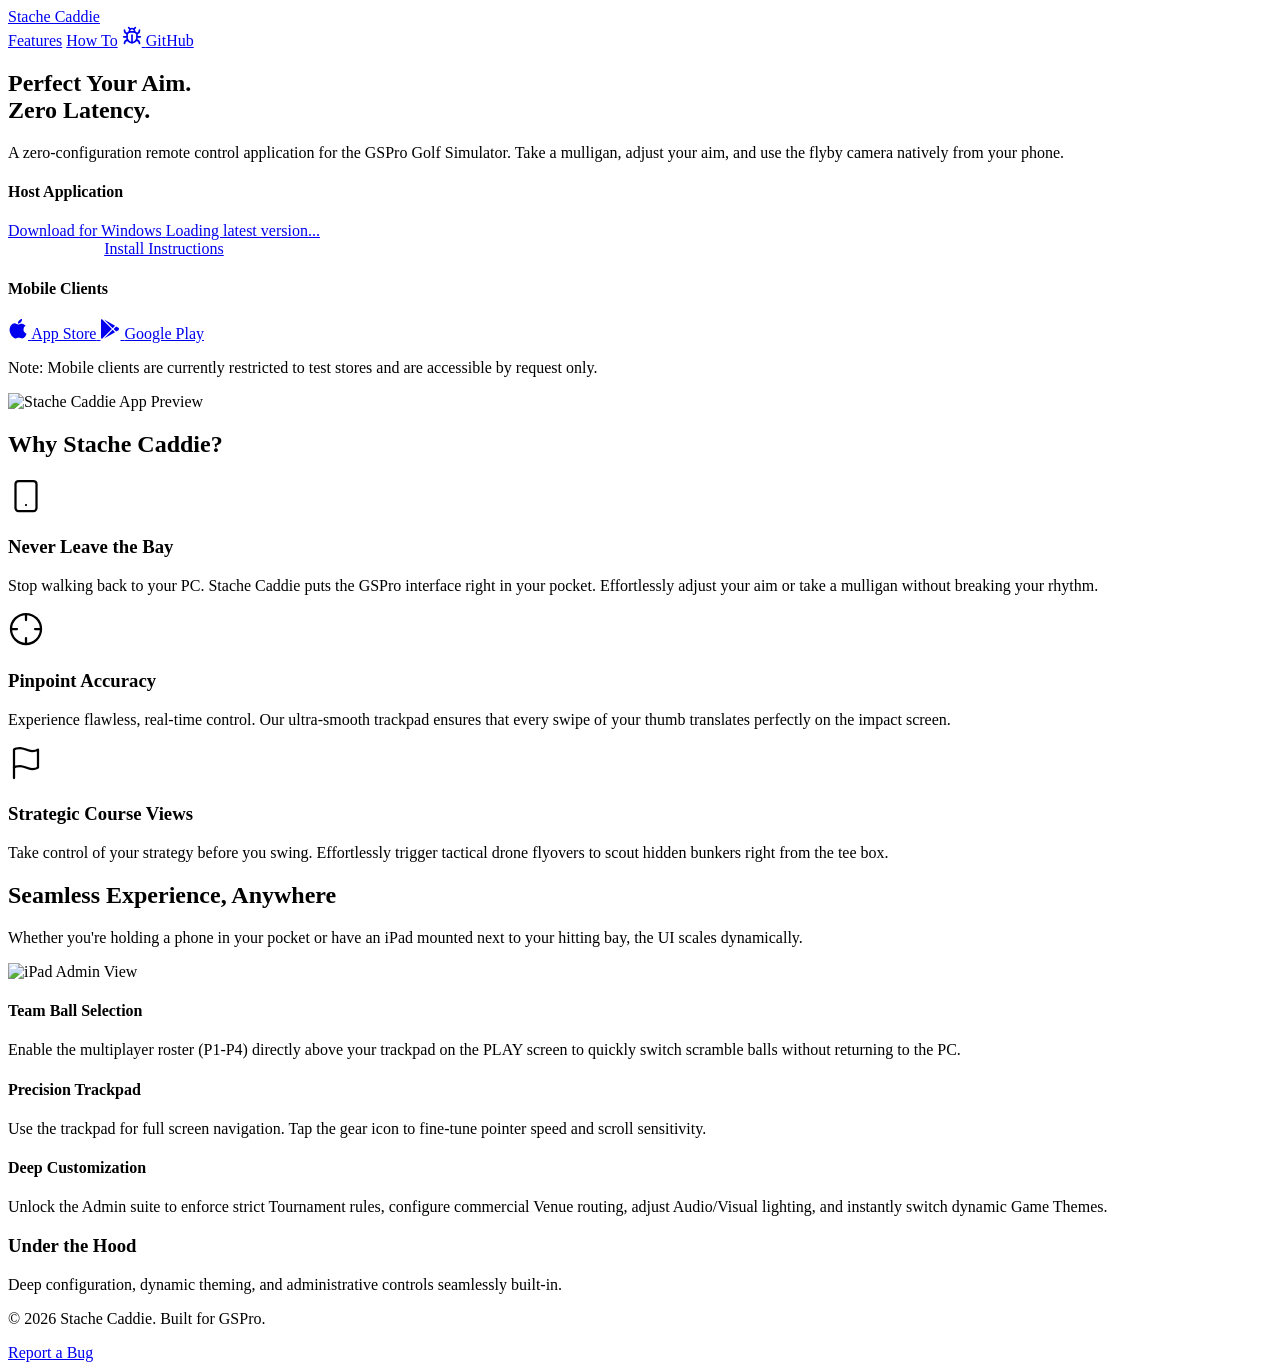
==== docs/index.html @ d5c8b2af "Deploy Website Update safely to /docs natively" ====
<!doctype html>
<html lang="en">
  <head>
    <meta charset="UTF-8" />
    <link rel="icon" type="image/png" href="/stachecaddie-support/caddie_gentlemen_logo.png" />
    <meta name="viewport" content="width=device-width, initial-scale=1.0" />
    <title>Stache Caddie | Low-Latency GSPro Remote</title>
    
    <!-- Google Fonts for Modern Typography -->
    <link rel="preconnect" href="https://fonts.googleapis.com">
    <link rel="preconnect" href="https://fonts.gstatic.com" crossorigin>
    <link href="https://fonts.googleapis.com/css2?family=Outfit:wght@300;400;600;800&family=Inter:wght@400;500;700&display=swap" rel="stylesheet">
    <script type="module" crossorigin src="/stachecaddie-support/assets/index-BdtUncjk.js"></script>
    <link rel="stylesheet" crossorigin href="/stachecaddie-support/assets/index-Cm4TPh2Q.css">
  </head>
  <body>
    <nav class="navbar">
      <a href="#" class="logo-container">
        <div class="logo-svg"></div>
        <span class="logo-text">Stache Caddie<span class="logo-dot"></span></span>
      </a>
      <div class="nav-links">
        <a href="#features">Features</a>
        <a href="#how-to">How To</a>
        <a href="https://github.com/btardell/stachecaddie-support/issues/new" target="_blank" class="nav-icon" title="File a bug">
          <svg xmlns="http://www.w3.org/2000/svg" width="20" height="20" viewBox="0 0 24 24" fill="none" stroke="currentColor" stroke-width="2" stroke-linecap="round" stroke-linejoin="round" class="lucide lucide-bug"><path d="m8 2 1.88 1.88"/><path d="M14.12 3.88 16 2"/><path d="M9 7.13v-1a3.003 3.003 0 1 1 6 0v1"/><path d="M12 20c-3.3 0-6-2.7-6-6v-3a4 4 0 0 1 4-4h4a4 4 0 0 1 4 4v3c0 3.3-2.7 6-6 6"/><path d="M12 20v-9"/><path d="M6.53 9C4.6 8.8 3 7.1 3 5"/><path d="M6 13H2"/><path d="M3 21c0-2.1 1.7-3.9 3.8-4"/><path d="M20.97 5c0 2.1-1.6 3.8-3.5 4"/><path d="M22 13h-4"/><path d="M17.2 17c2.1.1 3.8 1.9 3.8 4"/></svg>
        </a>
        <a href="https://github.com/btardell/stachecaddie-support" target="_blank" class="nav-btn">GitHub</a>
      </div>
    </nav>

    <main>
      <!-- Hero Section -->
      <section class="hero glass-panel">
        <div class="hero-content">
          <h1 class="hero-title">Perfect Your Aim.<br><span class="gradient-text">Zero Latency.</span></h1>
          <p class="hero-subtitle">A zero-configuration remote control application for the GSPro Golf Simulator. Take a mulligan, adjust your aim, and use the flyby camera natively from your phone.</p>
          
          <div class="cta-container">
            <h4 class="cta-label">Host Application</h4>
            <div class="download-wrapper" style="display: inline-flex; flex-direction: column; align-items: center;">
              <a href="#" id="download-btn" class="primary-btn">
                <span class="btn-text">Download for Windows</span>
                <span class="btn-subtext" id="release-version">Loading latest version...</span>
              </a>
              <div class="helper-links">
                <a href="https://github.com/btardell/stachecaddie-support/wiki/Installation" target="_blank" class="release-notes-link">Install Instructions</a>
                <a href="#" id="release-notes-link" class="release-notes-link" style="display: none;">Release Notes</a>
              </div>
            </div>
            
            <h4 class="cta-label mt-24">Mobile Clients</h4>
            <div class="mobile-downloads">
              <a href="#" id="download-ios" class="secondary-btn">
                <span class="btn-icon">
                  <svg xmlns="http://www.w3.org/2000/svg" width="20" height="20" fill="currentColor" viewBox="0 0 16 16"><path d="M11.182.008C11.148-.03 9.923.023 8.857 1.18c-1.066 1.156-.902 2.482-.878 2.516.024.034 1.52.087 2.475-1.258.955-1.345.762-2.391.728-2.43Zm3.314 11.733c-.048-.096-2.325-1.234-2.113-3.422.212-2.189 1.675-2.789 1.698-2.854.023-.065-.597-.79-1.254-1.157a3.692 3.692 0 0 0-1.563-.434c-1.082-.058-2.416.591-3.042.591-.626 0-1.89-1.06-2.92-1.06-1.03 0-2.062.614-2.825 1.636-.763 1.022-1.636 3.018-1.042 5.088.594 2.07 1.587 3.328 2.054 3.863.467.535 1.488 1.524 2.658 1.534.84.007 1.253-.478 2.5-.478 1.246 0 1.611.478 2.5.478 1.189 0 2.222-1.02 2.658-1.534.436-.514 1.116-2.585 1.142-2.65Z"/></svg>
                </span>
                <span class="btn-text">App Store</span>
              </a>
              <a href="#" id="download-android" class="secondary-btn">
                <span class="btn-icon">
                  <svg xmlns="http://www.w3.org/2000/svg" viewBox="0 0 512 512" width="20" height="20" fill="currentColor"><path d="M325.3 234.3L104.6 13l280.8 161.2-60.1 60.1zM47 0C34 6.8 25.3 19.2 25.3 35.3v441.3c0 16.1 8.7 28.5 21.7 35.3l256.6-256L47 0zm425.2 225.6l-58.9-34.1-65.7 64.5 65.7 64.5 60.1-34.1c18-14.3 18-46.5-1.2-60.8zM104.6 499l280.8-161.2-60.1-60.1L104.6 499z"/></svg>
                </span>
                <span class="btn-text">Google Play</span>
              </a>
            </div>
            <p class="test-store-note">Note: Mobile clients are currently restricted to test stores and are accessible by request only.</p>
          </div>
        </div>
        <div class="hero-graphics">
           <!-- Subtle ambient glow background -->
           <div class="glow-orb primary-glow"></div>
           <div class="glow-orb secondary-glow"></div>
           
           <div class="iphone-frame hero-mockup">
             <div class="iphone-notch"></div>
             <div class="iphone-screen">
               <img src="/stachecaddie-support/assets/mobile-portrait-l8TkgaDy.png" alt="Stache Caddie App Preview" />
             </div>
           </div>
        </div>
      </section>

      <!-- Features Grid -->
      <section id="features" class="features">
        <h2 class="section-title">Why Stache Caddie?</h2>
        <div class="feature-grid">
          <div class="feature-card glass-panel">
            <div class="feature-icon">
              <svg xmlns="http://www.w3.org/2000/svg" width="36" height="36" viewBox="0 0 24 24" fill="none" stroke="currentColor" stroke-width="1.5" stroke-linecap="round" stroke-linejoin="round"><rect x="5" y="2" width="14" height="20" rx="2" ry="2"></rect><line x1="12" y1="18" x2="12.01" y2="18"></line></svg>
            </div>
            <h3>Never Leave the Bay</h3>
            <p>Stop walking back to your PC. Stache Caddie puts the GSPro interface right in your pocket. Effortlessly adjust your aim or take a mulligan without breaking your rhythm.</p>
          </div>
          <div class="feature-card glass-panel">
            <div class="feature-icon">
              <svg xmlns="http://www.w3.org/2000/svg" width="36" height="36" viewBox="0 0 24 24" fill="none" stroke="currentColor" stroke-width="1.5" stroke-linecap="round" stroke-linejoin="round"><circle cx="12" cy="12" r="10"></circle><line x1="22" y1="12" x2="18" y2="12"></line><line x1="6" y1="12" x2="2" y2="12"></line><line x1="12" y1="6" x2="12" y2="2"></line><line x1="12" y1="22" x2="12" y2="18"></line></svg>
            </div>
            <h3>Pinpoint Accuracy</h3>
            <p>Experience flawless, real-time control. Our ultra-smooth trackpad ensures that every swipe of your thumb translates perfectly on the impact screen.</p>
          </div>
          <div class="feature-card glass-panel">
            <div class="feature-icon">
              <svg xmlns="http://www.w3.org/2000/svg" width="36" height="36" viewBox="0 0 24 24" fill="none" stroke="currentColor" stroke-width="1.5" stroke-linecap="round" stroke-linejoin="round"><path d="M4 15s1-1 4-1 5 2 8 2 4-1 4-1V3s-1 1-4 1-5-2-8-2-4 1-4 1z"></path><line x1="4" y1="22" x2="4" y2="15"></line></svg>
            </div>
            <h3>Strategic Course Views</h3>
            <p>Take control of your strategy before you swing. Effortlessly trigger tactical drone flyovers to scout hidden bunkers right from the tee box.</p>
          </div>
        </div>
      </section>

      <!-- How-to / Screenshots Section -->
      <section id="how-to" class="how-to glass-panel">
        <h2 class="section-title">Seamless Experience, Anywhere</h2>
        <p class="section-subtitle">Whether you're holding a phone in your pocket or have an iPad mounted next to your hitting bay, the UI scales dynamically.</p>
        
        <div class="mockup-showcase">
          <div class="mockup-wrapper">
            <div class="ipad-frame">
              <div class="ipad-camera"></div>
              <div class="ipad-screen">
                <img src="/stachecaddie-support/assets/ipad-landscape-YU-fQRrm.png" alt="iPad Admin View" />
                
                <!-- Interactive Hotspots -->
                <div class="hotspot" style="top: 18%; left: 63%;">
                  <div class="hotspot-pulse"></div>
                  <div class="hotspot-tooltip tooltip-left">
                    <h4>Team Ball Selection</h4>
                    <p>Enable the multiplayer roster (P1-P4) directly above your trackpad on the PLAY screen to quickly switch scramble balls without returning to the PC.</p>
                  </div>
                </div>
                
                <div class="hotspot" style="top: 48%; left: 86%;">
                  <div class="hotspot-pulse"></div>
                  <div class="hotspot-tooltip tooltip-left">
                    <h4>Precision Trackpad</h4>
                    <p>Use the trackpad for full screen navigation. Tap the gear icon to fine-tune pointer speed and scroll sensitivity.</p>
                  </div>
                </div>
                
                <div class="hotspot" style="top: 45%; left: 4%;">
                  <div class="hotspot-pulse"></div>
                  <div class="hotspot-tooltip tooltip-right">
                    <h4>Deep Customization</h4>
                    <p>Unlock the Admin suite to enforce strict Tournament rules, configure commercial Venue routing, adjust Audio/Visual lighting, and instantly switch dynamic Game Themes.</p>
                  </div>
                </div>
              </div>
            </div>
            <div class="mockup-caption mt-24">
              <h3>Under the Hood</h3>
              <p>Deep configuration, dynamic theming, and administrative controls seamlessly built-in.</p>
            </div>
          </div>
        </div>
      </section>
    </main>

    <footer>
      <p>&copy; 2026 Stache Caddie. Built for GSPro.</p>
      <div class="footer-links">
        <a href="https://github.com/btardell/stachecaddie-support/issues/new" target="_blank">Report a Bug</a>
      </div>
    </footer>

  </body>
</html>
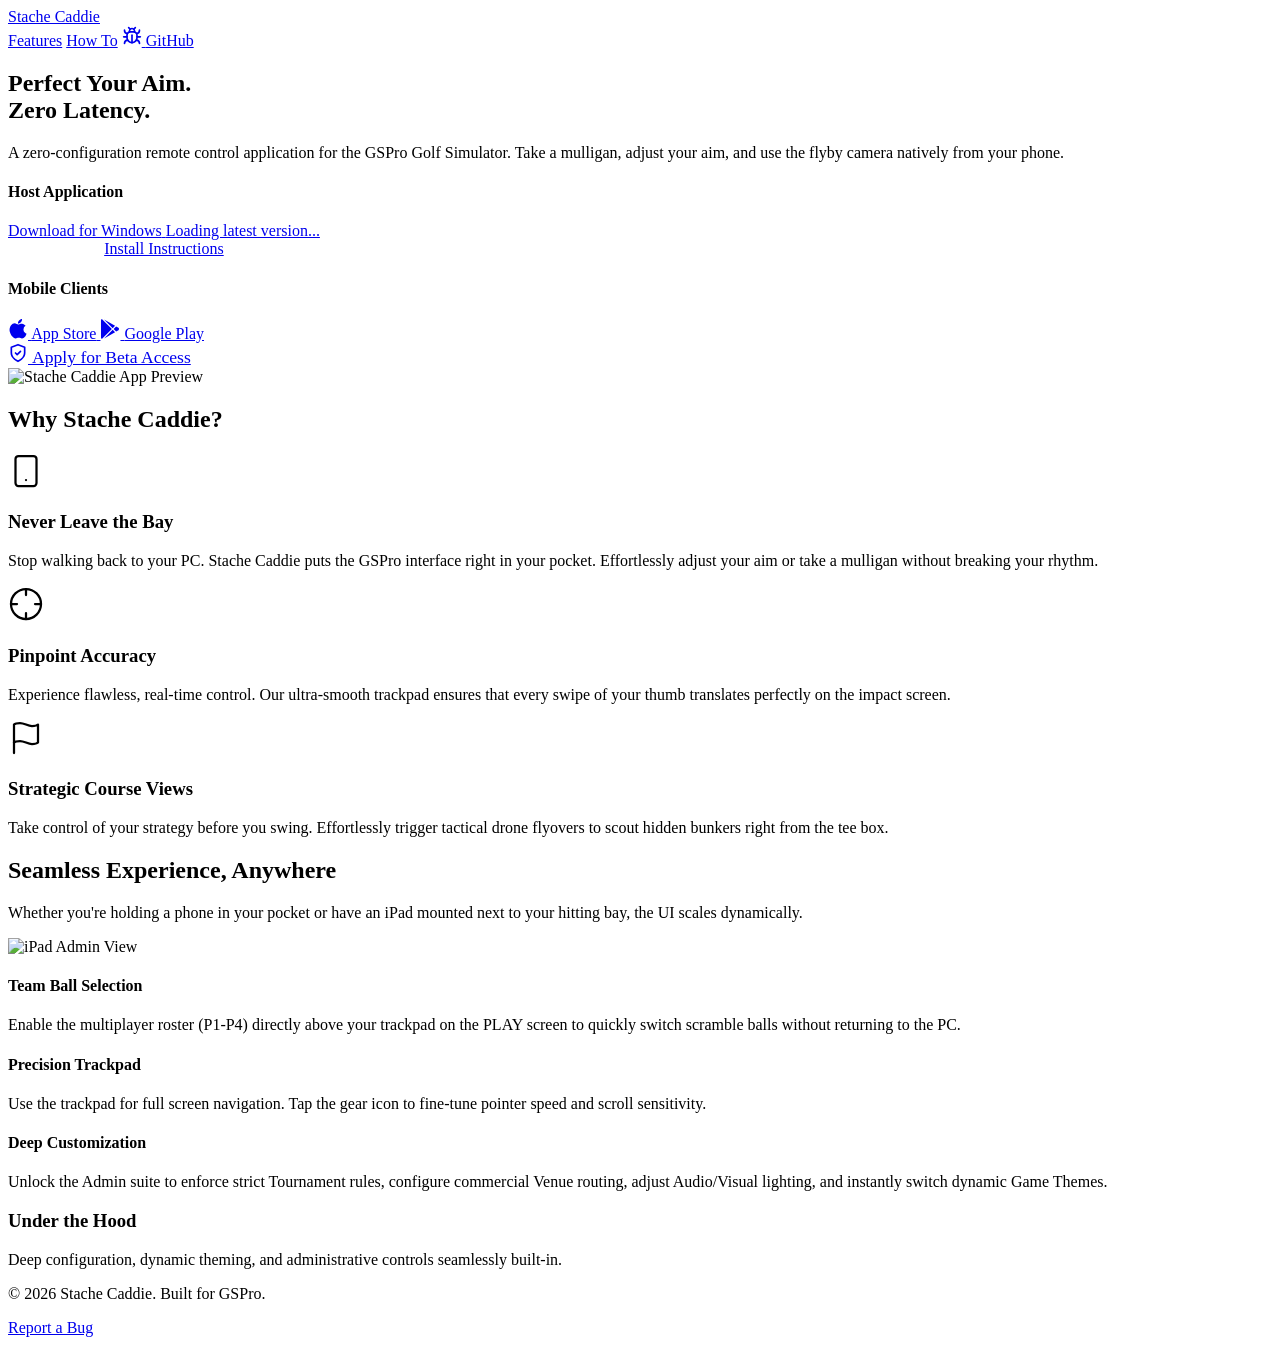
==== commit b1caa532: "Deploy Website Update safely to /docs natively" ====
--- a/docs/index.html
+++ b/docs/index.html
@@ -10,8 +10,8 @@
     <link rel="preconnect" href="https://fonts.googleapis.com">
     <link rel="preconnect" href="https://fonts.gstatic.com" crossorigin>
     <link href="https://fonts.googleapis.com/css2?family=Outfit:wght@300;400;600;800&family=Inter:wght@400;500;700&display=swap" rel="stylesheet">
-    <script type="module" crossorigin src="/stachecaddie-support/assets/index-BdtUncjk.js"></script>
-    <link rel="stylesheet" crossorigin href="/stachecaddie-support/assets/index-Cm4TPh2Q.css">
+    <script type="module" crossorigin src="/stachecaddie-support/assets/index-DUK3x5xq.js"></script>
+    <link rel="stylesheet" crossorigin href="/stachecaddie-support/assets/index-MhyiAfIo.css">
   </head>
   <body>
     <nav class="navbar">
@@ -64,7 +64,12 @@
                 <span class="btn-text">Google Play</span>
               </a>
             </div>
-            <p class="test-store-note">Note: Mobile clients are currently restricted to test stores and are accessible by request only.</p>
+            <a href="YOUR_GOOGLE_FORM_URL_HERE" target="_blank" class="beta-btn" id="beta-tester-btn">
+              <span class="btn-icon">
+                <svg xmlns="http://www.w3.org/2000/svg" width="20" height="20" viewBox="0 0 24 24" fill="none" stroke="currentColor" stroke-width="2" stroke-linecap="round" stroke-linejoin="round"><path d="M12 22s8-4 8-10V5l-8-3-8 3v7c0 6 8 10 8 10z"/><path d="m9 12 2 2 4-4"/></svg>
+              </span>
+              <span class="btn-text" style="font-size: 1.1rem;">Apply for Beta Access</span>
+            </a>
           </div>
         </div>
         <div class="hero-graphics">
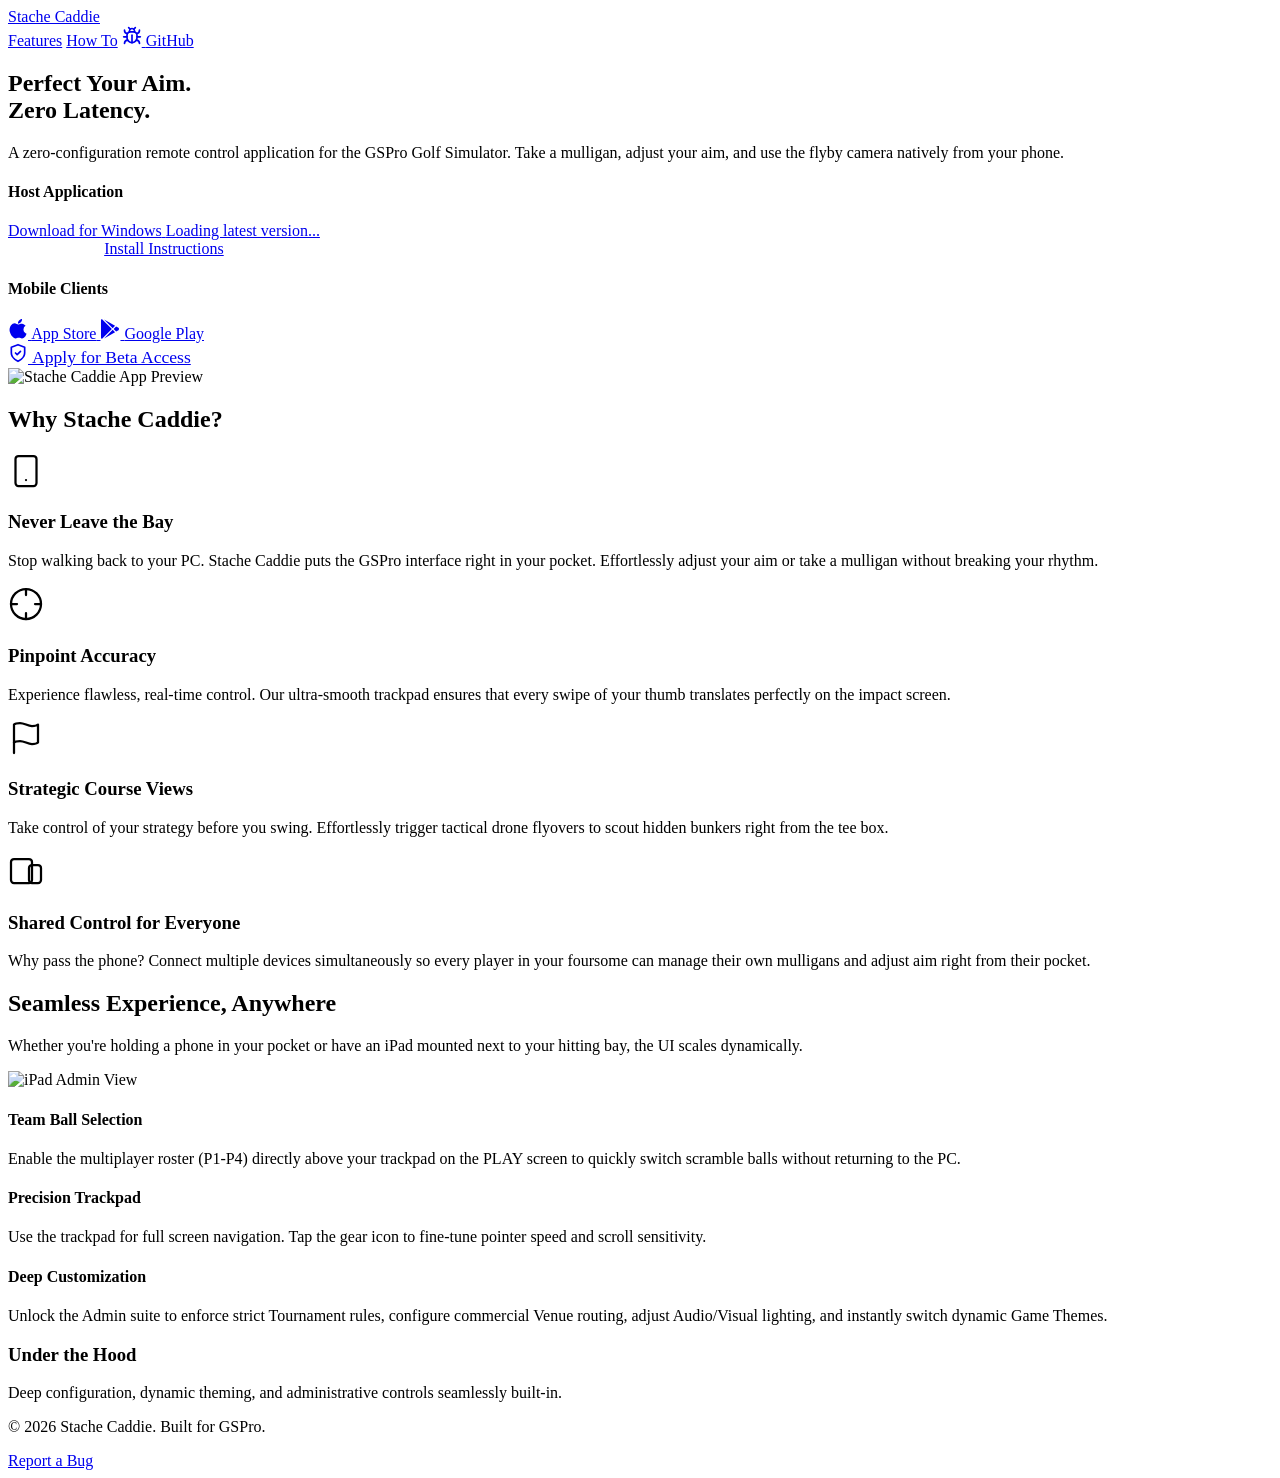
==== commit 54f48af7: "Deploy Website Update safely to /docs natively" ====
--- a/docs/index.html
+++ b/docs/index.html
@@ -64,7 +64,7 @@
                 <span class="btn-text">Google Play</span>
               </a>
             </div>
-            <a href="YOUR_GOOGLE_FORM_URL_HERE" target="_blank" class="beta-btn" id="beta-tester-btn">
+            <a href="https://forms.gle/L5bJtJTFucBNKPzY9" target="_blank" class="beta-btn" id="beta-tester-btn">
               <span class="btn-icon">
                 <svg xmlns="http://www.w3.org/2000/svg" width="20" height="20" viewBox="0 0 24 24" fill="none" stroke="currentColor" stroke-width="2" stroke-linecap="round" stroke-linejoin="round"><path d="M12 22s8-4 8-10V5l-8-3-8 3v7c0 6 8 10 8 10z"/><path d="m9 12 2 2 4-4"/></svg>
               </span>
@@ -110,6 +110,13 @@
             </div>
             <h3>Strategic Course Views</h3>
             <p>Take control of your strategy before you swing. Effortlessly trigger tactical drone flyovers to scout hidden bunkers right from the tee box.</p>
+          </div>
+          <div class="feature-card glass-panel">
+            <div class="feature-icon">
+              <svg xmlns="http://www.w3.org/2000/svg" width="36" height="36" viewBox="0 0 24 24" fill="none" stroke="currentColor" stroke-width="1.5" stroke-linecap="round" stroke-linejoin="round"><rect x="2" y="4" width="14" height="16" rx="2"></rect><rect x="14" y="8" width="8" height="12" rx="2"></rect></svg>
+            </div>
+            <h3>Shared Control for Everyone</h3>
+            <p>Why pass the phone? Connect multiple devices simultaneously so every player in your foursome can manage their own mulligans and adjust aim right from their pocket.</p>
           </div>
         </div>
       </section>
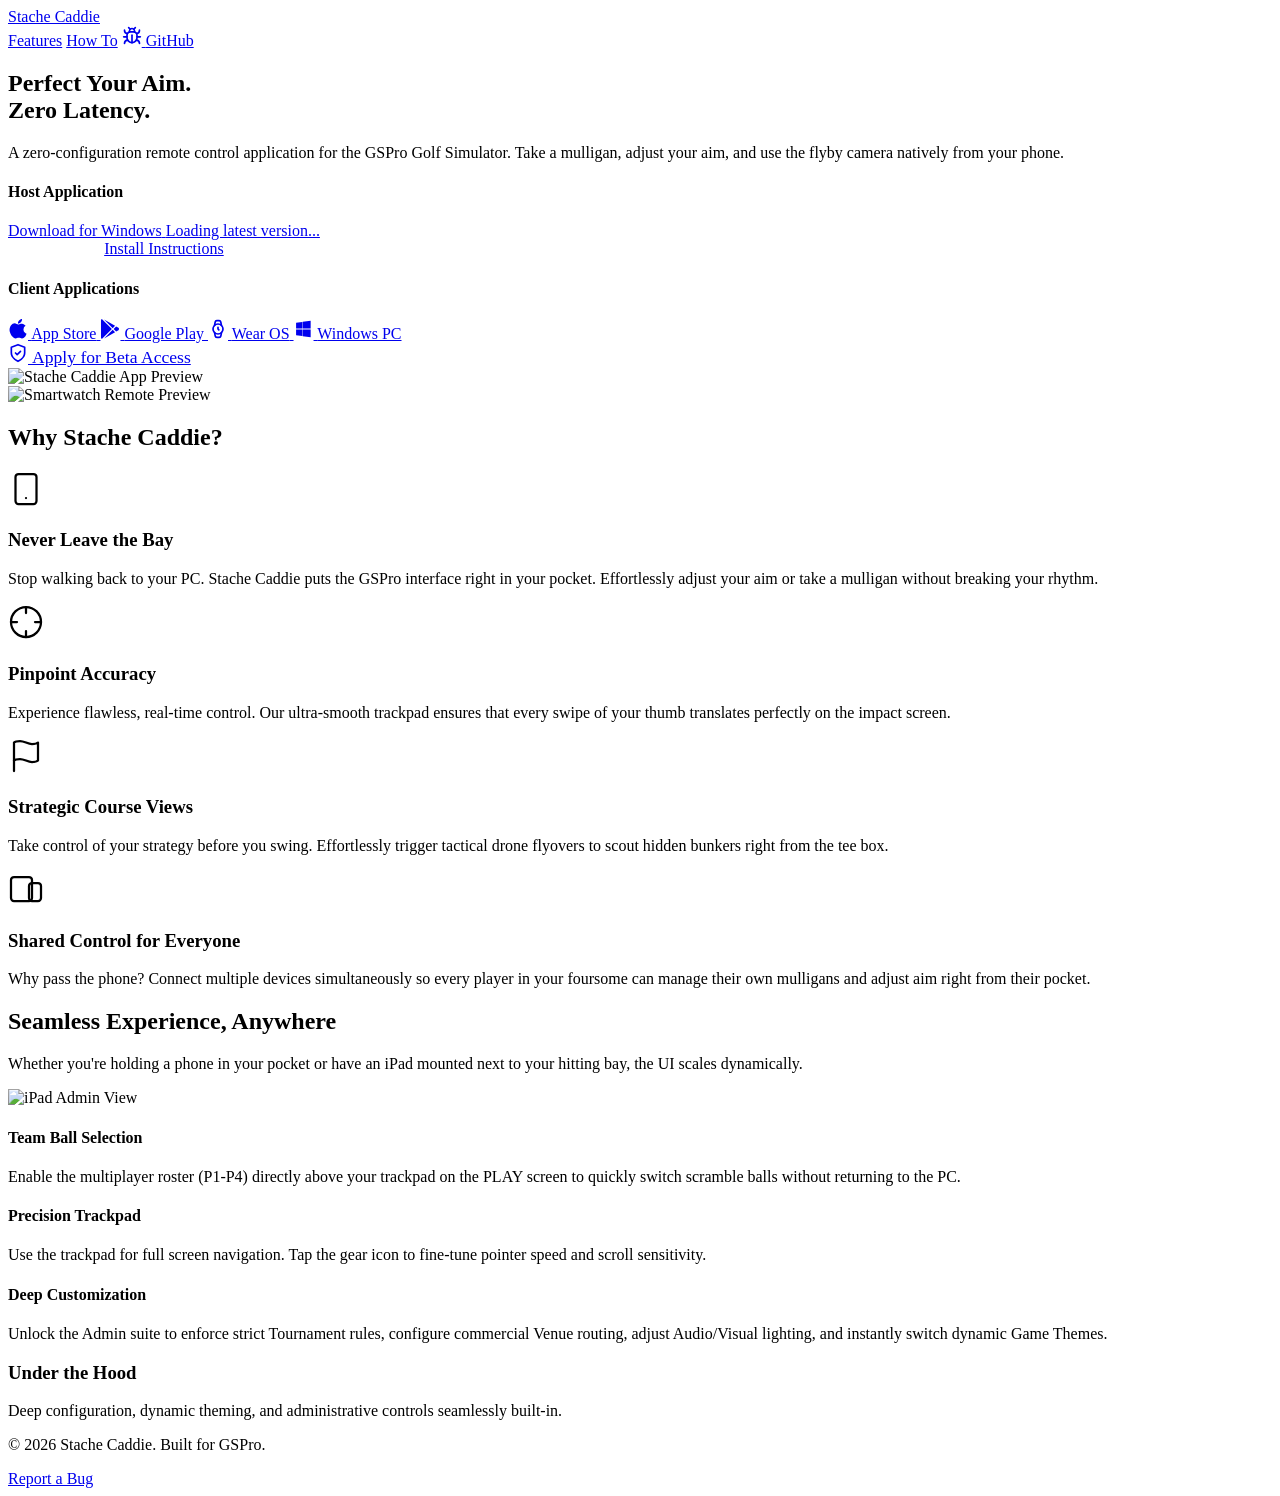
==== commit 49f8cc57: "Deploy Website Update safely to /docs natively" ====
--- a/docs/index.html
+++ b/docs/index.html
@@ -10,8 +10,8 @@
     <link rel="preconnect" href="https://fonts.googleapis.com">
     <link rel="preconnect" href="https://fonts.gstatic.com" crossorigin>
     <link href="https://fonts.googleapis.com/css2?family=Outfit:wght@300;400;600;800&family=Inter:wght@400;500;700&display=swap" rel="stylesheet">
-    <script type="module" crossorigin src="/stachecaddie-support/assets/index-DUK3x5xq.js"></script>
-    <link rel="stylesheet" crossorigin href="/stachecaddie-support/assets/index-MhyiAfIo.css">
+    <script type="module" crossorigin src="/stachecaddie-support/assets/index-Dh2gfvWk.js"></script>
+    <link rel="stylesheet" crossorigin href="/stachecaddie-support/assets/index-DzUESwVF.css">
   </head>
   <body>
     <nav class="navbar">
@@ -49,7 +49,7 @@
               </div>
             </div>
             
-            <h4 class="cta-label mt-24">Mobile Clients</h4>
+            <h4 class="cta-label mt-24">Client Applications</h4>
             <div class="mobile-downloads">
               <a href="#" id="download-ios" class="secondary-btn">
                 <span class="btn-icon">
@@ -62,6 +62,18 @@
                   <svg xmlns="http://www.w3.org/2000/svg" viewBox="0 0 512 512" width="20" height="20" fill="currentColor"><path d="M325.3 234.3L104.6 13l280.8 161.2-60.1 60.1zM47 0C34 6.8 25.3 19.2 25.3 35.3v441.3c0 16.1 8.7 28.5 21.7 35.3l256.6-256L47 0zm425.2 225.6l-58.9-34.1-65.7 64.5 65.7 64.5 60.1-34.1c18-14.3 18-46.5-1.2-60.8zM104.6 499l280.8-161.2-60.1-60.1L104.6 499z"/></svg>
                 </span>
                 <span class="btn-text">Google Play</span>
+              </a>
+              <a href="#" id="download-wearos" class="secondary-btn">
+                <span class="btn-icon">
+                  <svg xmlns="http://www.w3.org/2000/svg" width="20" height="20" viewBox="0 0 24 24" fill="none" stroke="currentColor" stroke-width="2" stroke-linecap="round" stroke-linejoin="round" class="lucide lucide-watch"><circle cx="12" cy="12" r="6"/><polyline points="12 10 12 12 13 13"/><path d="m16.13 7.66-.81-4.05a2 2 0 0 0-2-1.61h-2.68a2 2 0 0 0-2 1.61l-.78 4.05"/><path d="m7.88 16.36.8 4a2 2 0 0 0 2 1.61h2.72a2 2 0 0 0 2-1.61l.81-4.05"/></svg>
+                </span>
+                <span class="btn-text">Wear OS</span>
+              </a>
+              <a href="#" id="download-windows-client" class="secondary-btn">
+                <span class="btn-icon">
+                  <svg xmlns="http://www.w3.org/2000/svg" viewBox="0 0 24 24" width="20" height="20" fill="currentColor"><path d="M2.5 11.5v-7l7.5-1v8h-7.5zm8-8.1l9.5-1.4v9.5h-9.5v-8.1zm-8 9.1h7.5v8l-7.5-1v-7zm8 8.1l9.5 1.4v-9.5h-9.5v8.1z"/></svg>
+                </span>
+                <span class="btn-text">Windows PC</span>
               </a>
             </div>
             <a href="https://forms.gle/L5bJtJTFucBNKPzY9" target="_blank" class="beta-btn" id="beta-tester-btn">
@@ -82,6 +94,10 @@
              <div class="iphone-screen">
                <img src="/stachecaddie-support/assets/mobile-portrait-l8TkgaDy.png" alt="Stache Caddie App Preview" />
              </div>
+           </div>
+           
+           <div class="watch-hero-mockup">
+             <img src="/stachecaddie-support/assets/watch-mockup-BjzPtoHZ.png" alt="Smartwatch Remote Preview" />
            </div>
         </div>
       </section>
